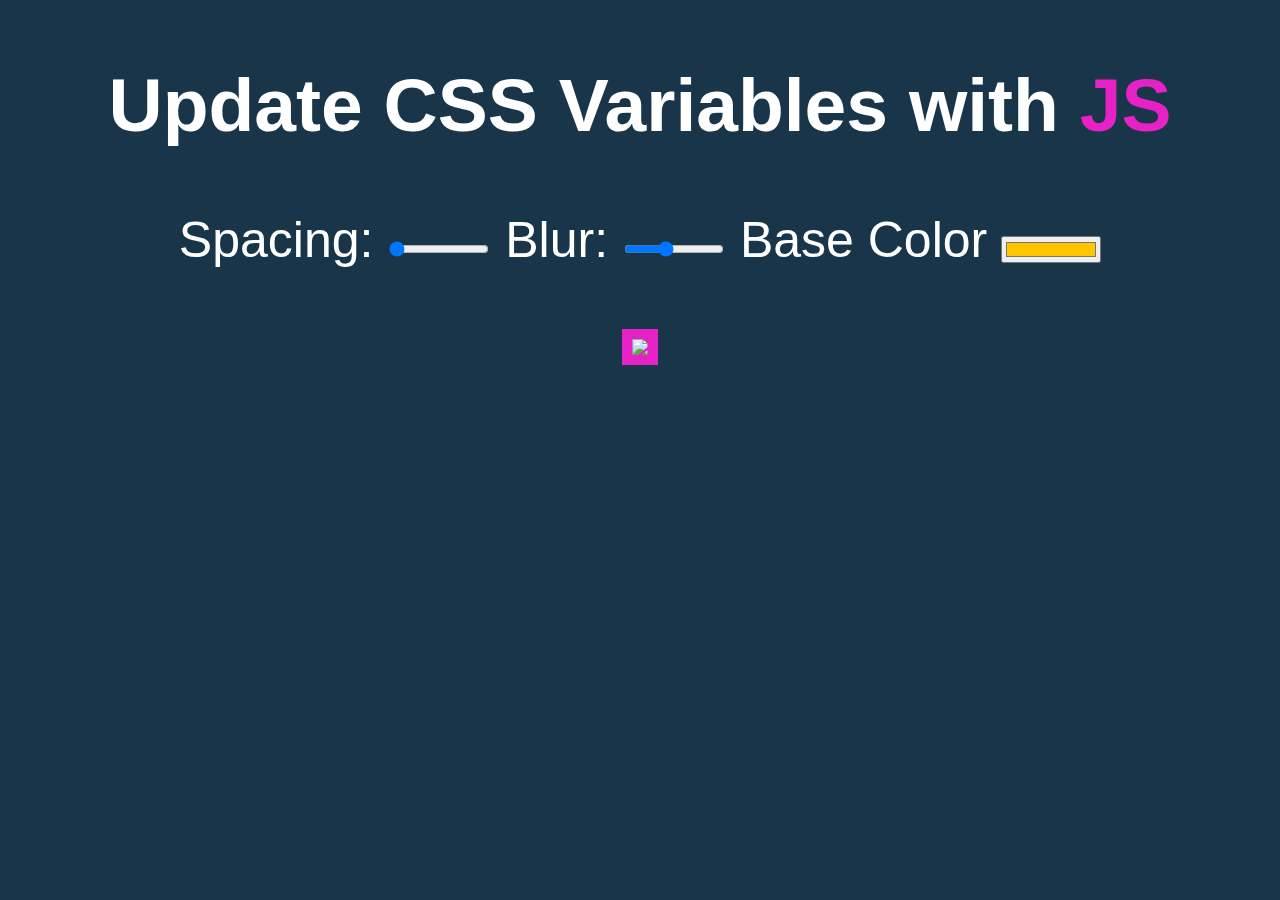
==== 03 - CSS Variables/index.html @ 4af4b0aa "add css variables and seperate files" ====
<!DOCTYPE html>
<html lang="en">
<head>
  <meta charset="UTF-8">
  <title>Scoped CSS Variables and JS</title>
  <link rel="stylesheet" href="styles.css">
</head>
<body>
  <h2>Update CSS Variables with <span class='hl'>JS</span></h2>

  <div class="controls">
    <label for="spacing">Spacing:</label>
    <input id="spacing" type="range" name="spacing" min="10" max="200" value="10" data-sizing="px">

    <label for="blur">Blur:</label>
    <input id="blur" type="range" name="blur" min="0" max="25" value="10" data-sizing="px">

    <label for="base">Base Color</label>
    <input id="base" type="color" name="base" value="#ffc600">
  </div>

  <img src="https://source.unsplash.com/7bwQXzbF6KE/800x500">

</body>
</html>
---- 03 - CSS Variables/styles.css ----
:root {
    --base: rgb(230, 33, 197);
    --spacing: 10px;
    --blur: 10px;
}

img {
    padding: var(--spacing);
    background: var(--base);
    filter: var(--blur);
}

.hl {
    color: var(--base);
}

body {
    text-align: center;
    background: #193549;
    color: white;
    font-family: 'helvetica neue', sans-serif;
    font-weight: 100;
    font-size: 50px;
}

.controls {
    margin-bottom: 50px;
}

input {
    width: 100px;
}
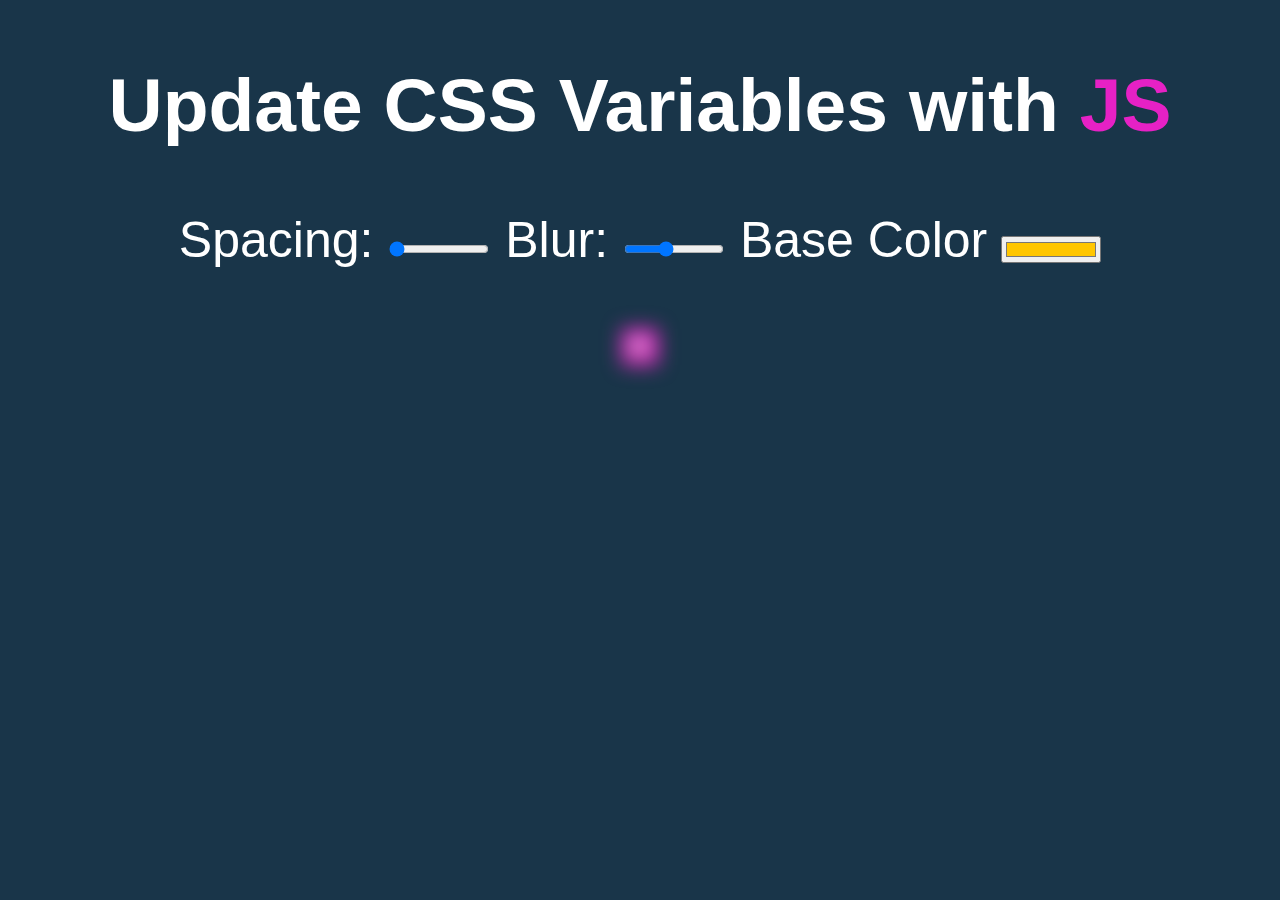
==== commit 7c74ac5c: "add js functionality" ====
--- a/03 - CSS Variables/index.html
+++ b/03 - CSS Variables/index.html
@@ -21,5 +21,6 @@
 
   <img src="https://source.unsplash.com/7bwQXzbF6KE/800x500">
 
+  <script type="text/javascript" src="index.js"></script>
 </body>
 </html>
--- a/03 - CSS Variables/styles.css
+++ b/03 - CSS Variables/styles.css
@@ -7,7 +7,7 @@
 img {
     padding: var(--spacing);
     background: var(--base);
-    filter: var(--blur);
+    filter: blur(var(--blur));
 }
 
 .hl {
